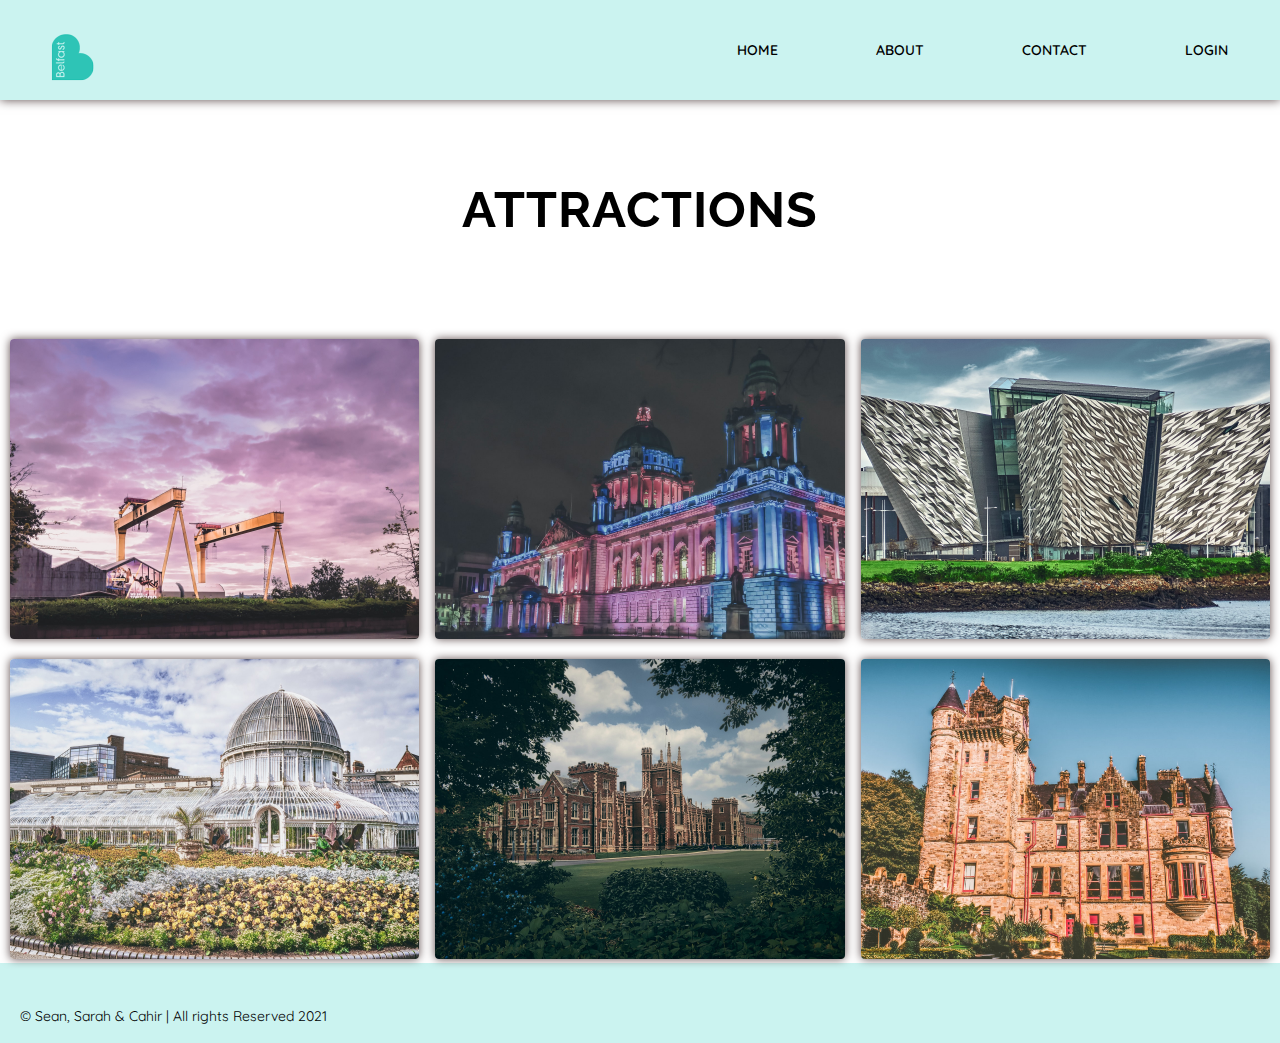
==== attractions.html @ 3146e104 "first commit" ====
<!DOCTYPE html>
<html lang="en">

<head>
    <meta charset="UTF-8">
    <meta http-equiv="X-UA-Compatible" content="IE=edge">
    <meta name="viewport" content="width=device-width, initial-scale=1.0">


    <!-- Stylesheet -->
    <link rel="stylesheet" href="./style.css">
    <!-- Stylesheet -->



    <!-- ----------Font Awesome----------- -->
    <link rel="stylesheet" href="https://use.fontawesome.com/releases/v5.15.4/css/all.css" integrity="sha384-DyZ88mC6Up2uqS4h/KRgHuoeGwBcD4Ng9SiP4dIRy0EXTlnuz47vAwmeGwVChigm" crossorigin="anonymous" />
    <!------------- Font Awesome----------- -->


    <!-- Font -->
    <link rel="preconnect" href="https://fonts.googleapis.com">
    <link rel="preconnect" href="https://fonts.gstatic.com" crossorigin>
    <link href="https://fonts.googleapis.com/css2?family=Quicksand:wght@300;400;500;600;700&display=swap" rel="stylesheet">
    <!-- Font -->

    <!-- Font-2 -->
    <link rel="preconnect" href="https://fonts.googleapis.com">
    <link rel="preconnect" href="https://fonts.gstatic.com" crossorigin>
    <link href="https://fonts.googleapis.com/css2?family=Quicksand:wght@300;400;500;600;700&family=Raleway:wght@400;500;600;800;900&display=swap" rel="stylesheet">

    <!-- Font-2 -->






    <title>See Belfast</title>
</head>

<body>
    <!-- --------------------Navigation-------------------------------->
    <nav class="nav">

        <div class="nav-logo">
            <a href="./index.html"><img src="./images/logo.png" alt=""></a>
        </div>
        <ul class="nav-list">


            <li class="list-item">
                <a href="./index.html">Home</a></li>
            <li class="list-item">
                <a href="./about.html">About</a>
                <ul class="nav-drop-menu">
                    <li><a href="./attractions.html">Attractions</a></li>
                    <li><a href="./local.html">Shop local</a></li>
                    <li><a href="./accommodation.html">Where to stay</a></li>
                </ul>
            </li>
            <li class="list-item"><a href="./contact.html">Contact</a>
                <ul class="nav-drop-menu">
                    <li><a href="./faq.html">FAQs</a></li>

                </ul>
            </li>

            <!-------------------------Login Dropdown---------------------------- -->

            <li class="list-item"><a href="#">Login<i class="fas fa-sign-in-alt"></a></i>
                <ul class="nav-drop-menu">
                    <div class="center">
                        <h1>Login</h1>
                        <form method="post">
                            <div class="txt_field">
                                <input type="text" required>
                                <span></span>
                                <label>Username</label>
                            </div>
                            <div class="txt_field">
                                <input type="password" required>
                                <span></span>
                                <label>Password</label>
                            </div>
                            <div class="pass">Forgot Password?</div>
                            <input type="submit" value="Login">
                            <div class="signup_link">
                                Not a member? <a href="#">Signup</a>
                            </div>
                        </form>
                    </div>
                </ul>

            </li>
            <!----------------------------------- Login Dropdown end---------------------------- -->

        </ul>
    </nav>

    <!-- --------------------Navigation End------------------------ -->






    <section class="banner">

        <h1>Attractions</h1>
        <div class="work">
            <div class="single-service">
                <img src="./images/img-2.jpg" alt="" />
                <div class="overlay"></div>
                <div class="work-desc">
                    <h3>Samson & Goliath</h3>
                    <p>Constructed to service the vast new graving dock at Harland and Wolff, Goliath (the smaller at 315 ft) began work in 1969, and the 348ft Samson five years later. Each of the Krupp-Ardelt designed cranes can lift loads of up to 840
                        tons. Now much beloved Belfast landmarks, their own future was assured in 2003 when they were scheduled for preservation.</p>


                </div>
            </div>
            <div class="single-service">
                <img src="./images/img-3.jpg" alt="" />
                <div class="overlay"></div>
                <div class="work-desc">
                    <h3>City Hall</h3>
                    <p>Belfast City Hall is Belfast City Council's civic building. It is in Donegall Square, in the heart of Belfast city centre. It first opened its doors on 1 August 1906. The grounds at Belfast City Hall have memorials to the history,
                        people and events associated with the city. They are comprised of two lawns, the Titanic Memorial Garden, The Cenotaph and Garden of Remembrance.</p>


                </div>
            </div>
            <div class="single-service">
                <img src="./images/img-4.jpg" alt="" />
                <div class="overlay"></div>
                <div class="work-desc">
                    <h3>Titanic Quarter</h3>
                    <p>Titanic Belfast, named the World's Leading Tourist Attraction at the prestigious World Travel Awards in 2016, is located beside the Titanic Slipways, the Harland and Wolff Drawing Offices and Hamilton Graving Dock, the very place where
                        Titanic was designed, built and launched in 1912.

                    </p>


                </div>
            </div>

            <div class="single-service">
                <img src="./images/img-6.jpg" alt="" />
                <div class="overlay"></div>
                <div class="work-desc">
                    <h3>Botanic Gardens</h3>
                    <p>Botanic Gardens was established in 1828 by the Belfast Botanic and Horticultural Society, in response to public interest in horticulture and botany. Originally known as the Belfast Botanic Garden, the site contained exotic tree species
                        and impressive plant collections from the southern hemisphere, many of which can still be seen in the park. .

                    </p>


                </div>
            </div>
            <div class="single-service">
                <img src="./images/img-5.jpg" alt="" />
                <div class="overlay"></div>
                <div class="work-desc">
                    <h3>Queens University</h3>
                    <p>With a heritage dating back over 175 years, Queen's University Belfast is a member of the Russell Group, combining excellence in research and education with a student-centred ethos. Today, Queen's is shaping a better world through
                        life-changing education and research alongside civic and social responsibility.

                    </p>


                </div>
            </div>
            <div class="single-service">
                <img src="./images/img-7.jpg" alt="" />
                <div class="overlay"></div>
                <div class="work-desc">
                    <h3>Belfast Castle</h3>
                    <p>For generations, Cave Hill has been synonymous with Belfast, with its imposing outline visible throughout the city. The landmark, named for the five caves located on the side of the cliffs, contains a wealth of natural, archaeological
                        and historical features, including Belfast Castle. Its most famous feature, known locally as Napoleon's Nose, is believed to have been the inspiration for Jonathan Swift's novel, Gulliver's Travels.</p>


                </div>
            </div>


        </div>


    </section>






    <!------------------------------ Footer---------------------------->

    <footer>
        <div class="social-links">
            <i class="fab fa-twitter"></i>
            <i class="fab fa-facebook"></i>
            <i class="fab fa-instagram"></i>
            <p>&copy; Sean, Sarah & Cahir | All rights Reserved 2021</p>
        </div>
    </footer>

    <!------------------------------ Footer end-------------------------- -->


</body>

</html>
---- style.css ----
* {
    padding: 0;
    margin: 0;
    box-sizing: border-box;
    font-family: 'Quicksand', sans-serif;
}

*::before,
*::after {
    margin: 0;
    padding: 0;
}

html {
    overflow: scroll;
    overflow-x: hidden;
    scroll-behavior: smooth;
}

::-webkit-scrollbar {
    width: 0px;
    background: transparent;
}


/* ------------------Navigation ---------------------*/

.nav {
    height: 100px;
    width: 100%;
    box-shadow: 0 0 10px rgb(90, 72, 72);
    display: flex;
    z-index: 1;
    background-color: #CBF3F0;
}

.nav-list {
    display: flex;
    justify-content: space-between;
    align-items: center;
    gap: 60px;
    margin: 0 30px;
}

.nav-list li {
    font-size: 14px;
    font-weight: 600;
    text-transform: uppercase;
}

.nav-logo {
    list-style: none;
    cursor: pointer;
    margin-right: auto;
}

.list-item {
    list-style: none;
    position: relative;
    padding: 20px 16px;
    cursor: pointer;
    z-index: 1;
}

.list-item,
.fas {
    margin-left: 6px;
}

.list-item a {
    text-decoration: none;
    color: #000;
}

.list-item:hover ul {
    opacity: 1;
    visibility: visible;
}

.list-item a:hover {
    color: #2ec4b6;
    transition: .2s ease-in-out;
}

.nav-drop-menu {
    position: absolute;
    top: 60px;
    left: -80px;
    box-shadow: 0 0 10px rgb(90, 72, 72);
    background-color: #fff;
    border-radius: 4px;
    width: 180px;
    padding: 16PX;
    display: flex;
    flex-direction: column;
    gap: 0.5rem;
    opacity: 0;
    visibility: hidden;
    transition: opacity 200ms ease-in-out;
}

.nav-drop-menu li {
    list-style: none;
    padding: 8px 16px;
    border-radius: 4px;
    transition: .2s ease-in-out;
    text-align: justify;
}

.nav-drop-menu li:hover {
    background-color: #2ec4b6;
}


/* --------------------------Nav Login Form ------------------------------------*/

.center {
    position: absolute;
    top: -30%;
    left: -38%;
    width: 250px;
    background: white;
    border-radius: 10px;
    box-shadow: 0 0 10px rgb(90, 72, 72);
}

.center h1 {
    text-align: center;
    padding: 20px 0;
    border-bottom: 1px solid silver;
}

.center form {
    padding: 0 20px;
    box-sizing: border-box;
}

form .txt_field {
    position: relative;
    border-bottom: 2px solid #adadad;
    margin: 20px 0;
}

.txt_field input {
    width: 100%;
    padding: 0 5px;
    height: 40px;
    font-size: 16px;
    border: none;
    background: none;
    outline: none;
}

.txt_field label {
    position: absolute;
    top: 50%;
    left: 5px;
    color: #adadad;
    transform: translateY(-50%);
    font-size: 16px;
    pointer-events: none;
    transition: .5s;
}

.txt_field span::before {
    content: '';
    position: absolute;
    top: 40px;
    left: 0;
    width: 0%;
    height: 2px;
    background: #2ec4b6;
    transition: .5s;
}

.txt_field input:focus~label,
.txt_field input:valid~label {
    top: -5px;
    color: #2ec4b6;
}

.txt_field input:focus~span::before,
.txt_field input:valid~span::before {
    width: 100%;
}

.pass {
    margin: -5px 0 20px 5px;
    color: #a6a6a6;
    cursor: pointer;
}

.pass:hover {
    text-decoration: underline;
}

input[type="submit"] {
    width: 100%;
    height: 40px;
    border: 1px solid;
    background: #2ec4b6;
    border-radius: 25px;
    font-size: 18px;
    color: #e9f4fb;
    font-weight: 700;
    cursor: pointer;
    outline: none;
    text-align: center;
}

input[type="submit"]:hover {
    border-color: #2691d9;
    transition: .5s;
}

.signup_link {
    margin: 30px 0;
    text-align: center;
    font-size: 16px;
    color: #666666;
}

.signup_link a {
    color: #2691d9;
    text-decoration: none;
}

.signup_link a:hover {
    text-decoration: underline;
}


/*----------------------------- --------------Nav Login Form end ----------------*/


/* ------------------Navigation End------------------------- ---------------------*/


/* ------------------------------------Main Section ---------------------*/

.main {
    height: 100%;
    width: 100%;
}

.hero {
    background: linear-gradient(rgba(24, 61, 59, 0.5), rgba(0, 0, 0, 0.8)), url(./images/bg-2.jpg) no-repeat center center fixed;
    -webkit-background-size: cover;
    -moz-background-size: cover;
    -o-background-size: cover;
    background-size: cover;
    height: 100vh;
    display: flex;
    justify-content: flex-start;
    align-items: center;
}

.text-box {
    padding-left: 60px;
    margin-bottom: 120px;
    text-align: justify;
}

.text-box h1 {
    font-size: 100px;
    color: #fff;
    font-weight: 900;
    text-transform: uppercase;
    margin-bottom: 10px;
    font-family: 'Raleway', sans-serif;
}

.text-box p {
    font-size: 30px;
    color: #fff;
    padding-top: 1px;
    font-style: italic;
    font-weight: 300;
}

.hero-btn {
    background: none;
    width: 150px;
    display: inline-block;
    margin: 0 10px;
    padding: 12px 0;
    color: #fff;
    border: 1px solid #fff;
    border-radius: 4px;
    z-index: 1;
    transition: color 0.5s;
    text-align: center;
    text-decoration: none;
    text-transform: uppercase;
    letter-spacing: 1px;
    font-weight: 500;
    overflow: hidden;
}

.hero-btn:hover {
    background: #2ec4b6;
    cursor: pointer;
    color: #fff;
    transition: .5s ease-in-out;
}

.hero-buttons {
    position: absolute;
    top: 87%;
    left: 9%;
    transform: translate(-50%, -50%);
}


/*----------- ----------------main section end-------- ----------------------*/


/* -------------------Individual Pages--------------------- */


/* -----------------------Contact Page---------------------- */

#contact {
    background: #fff;
    height: 100vh;
}

.contact-container {
    max-width: 1170px;
    margin-left: auto;
    margin-right: auto;
}

ul {
    list-style: none;
    padding: 0;
}

.contact-logo {
    padding-top: 50px;
    font-family: 'Raleway', sans-serif;
    font-size: 30px;
}

.contact-wrapper {
    margin-top: 100px;
    box-shadow: 10px 10px 10px rgba(0, 0, 0, 0.3);
    background: #2ec4b6;
    border: none;
}

.contact-wrapper>* {
    padding: 16px;
}

.company-info {
    background: #CBF3F0;
    color: #000;
}

.company-info h3 {
    font-size: 28px;
    font-weight: 700;
    text-transform: uppercase;
}

.company-info h3,
.company-info ul {
    text-align: center;
    margin: 0 0 16px 0;
}

.company-info ul li {
    position: relative;
}

.company-info ul li i {
    position: absolute;
    top: 13px;
    left: 10px;
}

.company-info ul li {
    padding: 8px;
    font-size: 20px;
    padding-top: 10px;
}

.company-info p {
    box-shadow: 0 0 10px rgb(90, 72, 72);
}

#contact-info {
    background: #2ec4b6;
}

#contact-info h3 {
    text-align: center;
    margin-bottom: 10px;
}


/*----------------- Contact Form styles--------------------------- */

#contact-info form {
    display: grid;
    grid-template-columns: 1fr 1fr;
    grid-gap: 20px;
}

#contact-info form label {
    display: block;
}

#contact-info form p {
    margin: 0;
}

#contact-info input[type="text"] {
    color: #000;
}

#contact-info form .full {
    grid-column: 1 / 3;
}

#contact-info form input,
#contact-info form textarea {
    width: 100%;
    padding: 16px;
    border: 1px solid var(--secondary-color);
}

#contact-info button {
    border: 0;
    background: #3aaca8;
    text-transform: uppercase;
    cursor: pointer;
    width: 20%;
    padding: 10px 2px;
    border: 1px solid #000;
    border-radius: 50PX;
}

.full {
    text-align: center;
}

#contact-info button:hover,
#contact-info button:focus {
    background: #001615;
    color: #fff;
    outline: 0;
    transition: background-color .3s ease-in;
}


/* large screens */

@media (min-width: 700px) {
    .contact-wrapper {
        display: grid;
        grid-template-columns: 1fr 2fr;
    }
    .contact-wrapper>* {
        padding: 32px;
    }
    .company-info h3,
    .company-info ul,
    .contact-logo {
        text-align: center;
    }
}


/* ----------------------Contact Page End--------------------- */


/*-------------- -----------Attractions Page------------------------------------ */

.attractions {
    height: 100%;
    width: 100%;
    background: #CBF3F0;
}

.banner h1 {
    text-align: center;
    padding-top: 80px;
    font-size: 50px;
    font-weight: 700;
    text-transform: uppercase;
    font-family: 'Raleway', sans-serif;
    letter-spacing: 1px;
}

.work {
    margin-top: 100px;
    display: grid;
    grid-template-columns: repeat(3, 1fr);
    grid-gap: 1em;
    cursor: pointer;
    padding: 0 10px;
}

.work img {
    height: 300px;
    object-fit: cover;
    width: 100%;
    border-radius: 4px;
    box-shadow: 0 0 10px rgb(90, 72, 72);
}

.single-service {
    text-align: center;
    border-radius: 7px;
    height: 100%;
    color: #fff;
    position: relative;
}

.overlay {
    width: 100%;
    height: 100%;
    position: absolute;
    top: 0;
    border-radius: 5px;
    cursor: pointer;
    background: linear-gradient(rgba(41, 50, 65, 0.3), rgb(18, 151, 129));
    opacity: 0;
    transition: 1s;
}

.work-desc h3 {
    font-weight: 400;
    font-size: 50px;
}

.work-desc p {
    padding-top: 40px;
    font-size: 14px;
    text-align: justify;
    margin: 0 20px;
}

.single-service:hover .overlay {
    opacity: 1;
}

.single-service:hover .work-desc {
    bottom: 20%;
    opacity: 1;
}

.work-desc {
    width: 100%;
    position: absolute;
    bottom: 0;
    opacity: 0;
    left: 50%;
    transform: translateX(-50%);
    transition: 1s;
}


/* ----------------------Attractions Page End --------------------------------*/


/*--------------------------- Accommodation Page------------------- */

.hotels {
    text-align: center;
    margin-top: 20px;
}

.hotels p {
    text-align: justify;
    margin: 0px 10%;
    padding-top: 20px;
    font-weight: 400;
    font-size: 18px;
    width: 80%;
}

.hotels h1 {
    padding: 30px;
    font-weight: 800;
    font-size: 40px;
}

.hotels img {
    height: 300px;
}

.hotel-2 img {
    height: 380px;
}

.hotel-3 p {
    padding-bottom: 20px;
}


/* -------------Accommodation Page end----------------- */


/*------------ locals Page ------------------------------*/

.locals {
    text-align: center;
    margin-top: 20px;
}

.locals p {
    text-align: justify;
    margin: 0px 10%;
    padding-top: 20px;
    font-weight: 400;
    font-size: 18px;
    width: 80%;
}

.locals h1 {
    padding: 30px;
    font-weight: 800;
    font-size: 40px;
}

.locals img {
    height: 300px;
}

.local-3 img {
    height: 370px;
    padding-bottom: 20px;
}

.local-3 p {
    padding-bottom: 20px;
}

.heading {
    text-align: center;
    padding-top: 20px;
    font-size: 50px;
}


/*--------------- Locals page end ----------------------------*/


/* ------------------------About Page ------------------------------*/

.about-info h1 {
    text-align: center;
    font-size: 40px;
    font-weight: 600;
    margin: 30px;
}

.about-info {
    text-align: center;
}

.about-info img {
    height: 60vh;
}

.about-info p {
    text-align: justify;
    margin: 20px 70px;
}


/* ----------------------------------About page end -------------------*/


/* ----------------------------------FAQS------- --------------------*/

.questions {
    height: 100vh;
}

.questions h1 {
    text-align: center;
    font-size: 40px;
    margin: 30px;
}

.question-1,
.question-2,
.question-3 p {
    margin: 10px 50px;
    font-size: 20px;
}


/* ----------------------------FAQS END------------------------------------ */


/* -------------------------Individual Pages End -------------*/


/* -----------------------------Footer------------------------------- */

footer {
    height: 80px;
    width: 100%;
    background-color: #CBF3F0;
    display: flex;
    justify-content: space-between;
    align-items: center;
    padding: 0px 20px;
}

.social-links {
    text-align: center;
}

.social-links .fab {
    font-size: 20px;
    margin: 0 30px;
}

footer p {
    font-size: 14px;
    text-align: center;
}

.social-links .fab:hover {
    color: #2ec4b6;
    cursor: pointer;
    transition: .5s ease-in-out;
}

.box {
    height: 100%;
}

.box p {
    font-size: 12px;
    text-align: center;
    padding-bottom: 10px;
}

.form-box {
    padding: 5px;
    border-radius: 3px;
    background: #2ec4b6;
    box-shadow: 0 0 10px rgb(90, 72, 72);
}

.form-box input {
    font-size: 16px;
    color: #000;
    padding: 5px;
    border: none;
    outline: none;
    background: #CBF3F0;
}

.form-box button {
    color: #fff;
    padding: 6px;
    font-size: 14px;
    border: none;
    background: #1b4242;
    cursor: pointer;
    transition: .3s;
}

.form-box button:hover {
    background: #088fe4;
}


/* -----------------------Footer---------------------------------------- */


/* ------------------Media Queries--------------------------- */

@media screen and (max-width: 858px) {
    .nav {
        display: flex;
        flex-direction: column;
        align-items: center;
        position: relative;
    }
    .nav-logo img {
        height: 80px;
        text-align: center;
    }
    .nav-logo {
        position: absolute;
        top: -18%;
    }
    .nav-list {
        margin-top: 40px;
    }
    .hero {
        display: flex;
        justify-content: center;
        align-items: center;
    }
    .text-box h1 {
        font-size: 80px;
        color: #fff;
        font-weight: 900;
        text-transform: uppercase;
        margin-bottom: 5px;
        font-family: 'Raleway', sans-serif;
    }
    .text-box p {
        font-size: 20px;
        color: #fff;
        padding-top: 10px;
        font-weight: 300;
        font-style: italic;
    }
    .hero-buttons {
        position: absolute;
        bottom: 3%;
        left: 36%;
        transform: translate(-50%, -50%);
    }
    .work {
        margin-top: 100px;
        display: grid;
        grid-template-columns: repeat(1, 1fr);
        grid-gap: 1em;
        cursor: pointer;
        padding: 0 10px;
    }
    footer {
        flex-direction: column-reverse;
    }
}
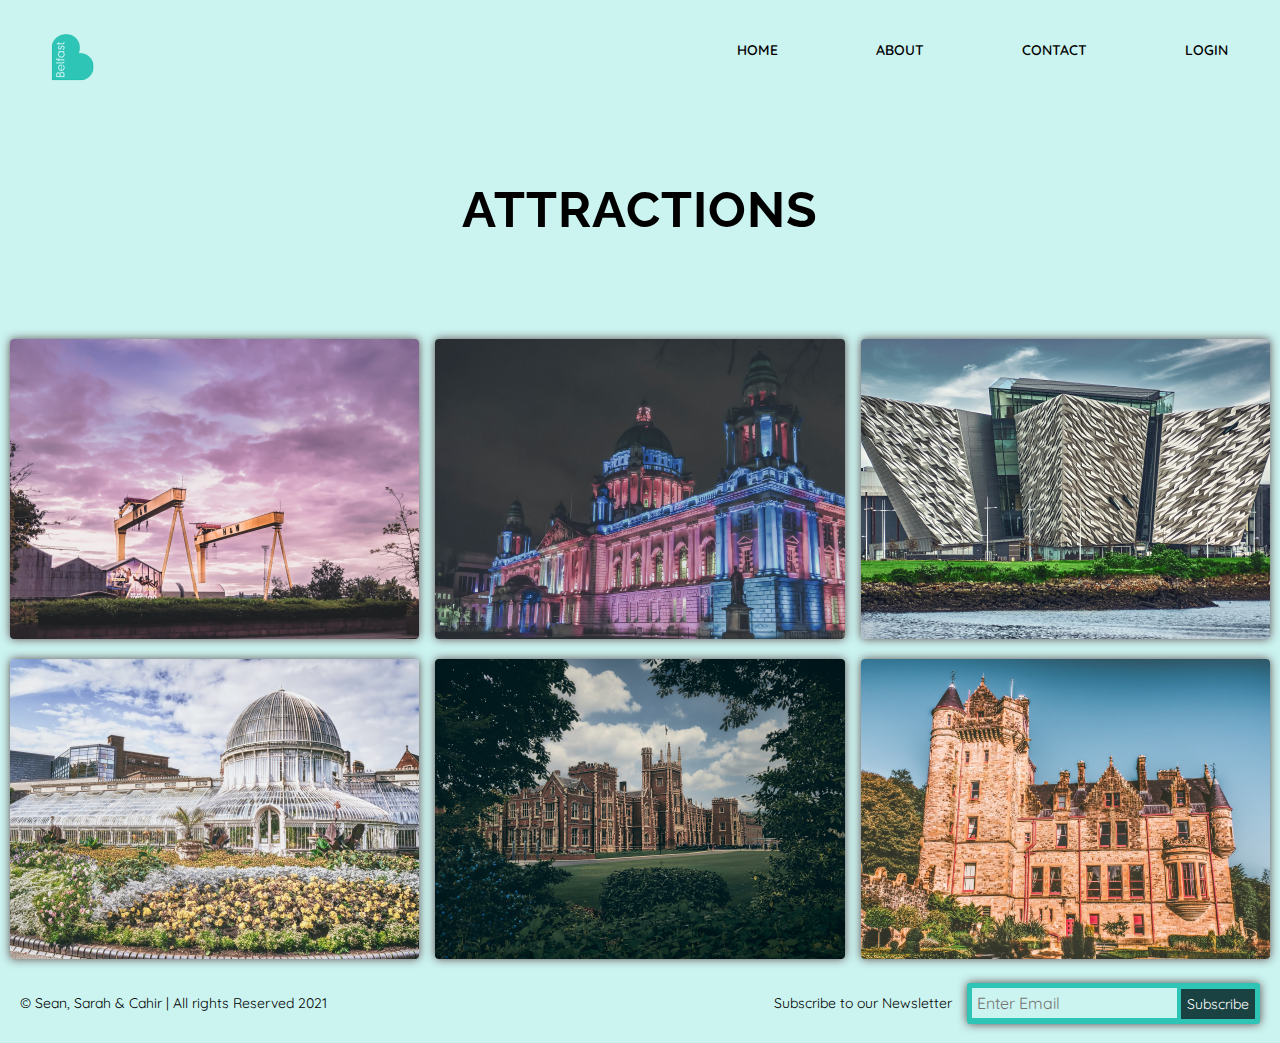
==== commit dedbc000: "update" ====
--- a/attractions.html
+++ b/attractions.html
@@ -105,14 +105,14 @@
 
 
 
-    <section class="banner">
+    <section class="attractions">
 
         <h1>Attractions</h1>
-        <div class="work">
-            <div class="single-service">
+        <div class="att-wrapper">
+            <div class="att-box">
                 <img src="./images/img-2.jpg" alt="" />
                 <div class="overlay"></div>
-                <div class="work-desc">
+                <div class="att-desc">
                     <h3>Samson & Goliath</h3>
                     <p>Constructed to service the vast new graving dock at Harland and Wolff, Goliath (the smaller at 315 ft) began work in 1969, and the 348ft Samson five years later. Each of the Krupp-Ardelt designed cranes can lift loads of up to 840
                         tons. Now much beloved Belfast landmarks, their own future was assured in 2003 when they were scheduled for preservation.</p>
@@ -120,10 +120,10 @@
 
                 </div>
             </div>
-            <div class="single-service">
+            <div class="att-box">
                 <img src="./images/img-3.jpg" alt="" />
                 <div class="overlay"></div>
-                <div class="work-desc">
+                <div class="att-desc">
                     <h3>City Hall</h3>
                     <p>Belfast City Hall is Belfast City Council's civic building. It is in Donegall Square, in the heart of Belfast city centre. It first opened its doors on 1 August 1906. The grounds at Belfast City Hall have memorials to the history,
                         people and events associated with the city. They are comprised of two lawns, the Titanic Memorial Garden, The Cenotaph and Garden of Remembrance.</p>
@@ -131,10 +131,10 @@
 
                 </div>
             </div>
-            <div class="single-service">
+            <div class="att-box">
                 <img src="./images/img-4.jpg" alt="" />
                 <div class="overlay"></div>
-                <div class="work-desc">
+                <div class="att-desc">
                     <h3>Titanic Quarter</h3>
                     <p>Titanic Belfast, named the World's Leading Tourist Attraction at the prestigious World Travel Awards in 2016, is located beside the Titanic Slipways, the Harland and Wolff Drawing Offices and Hamilton Graving Dock, the very place where
                         Titanic was designed, built and launched in 1912.
@@ -145,10 +145,10 @@
                 </div>
             </div>
 
-            <div class="single-service">
+            <div class="att-box">
                 <img src="./images/img-6.jpg" alt="" />
                 <div class="overlay"></div>
-                <div class="work-desc">
+                <div class="att-desc">
                     <h3>Botanic Gardens</h3>
                     <p>Botanic Gardens was established in 1828 by the Belfast Botanic and Horticultural Society, in response to public interest in horticulture and botany. Originally known as the Belfast Botanic Garden, the site contained exotic tree species
                         and impressive plant collections from the southern hemisphere, many of which can still be seen in the park. .
@@ -158,10 +158,10 @@
 
                 </div>
             </div>
-            <div class="single-service">
+            <div class="att-box">
                 <img src="./images/img-5.jpg" alt="" />
                 <div class="overlay"></div>
-                <div class="work-desc">
+                <div class="att-desc">
                     <h3>Queens University</h3>
                     <p>With a heritage dating back over 175 years, Queen's University Belfast is a member of the Russell Group, combining excellence in research and education with a student-centred ethos. Today, Queen's is shaping a better world through
                         life-changing education and research alongside civic and social responsibility.
@@ -171,10 +171,10 @@
 
                 </div>
             </div>
-            <div class="single-service">
+            <div class="att-box">
                 <img src="./images/img-7.jpg" alt="" />
                 <div class="overlay"></div>
-                <div class="work-desc">
+                <div class="att-desc">
                     <h3>Belfast Castle</h3>
                     <p>For generations, Cave Hill has been synonymous with Belfast, with its imposing outline visible throughout the city. The landmark, named for the five caves located on the side of the cliffs, contains a wealth of natural, archaeological
                         and historical features, including Belfast Castle. Its most famous feature, known locally as Napoleon's Nose, is believed to have been the inspiration for Jonathan Swift's novel, Gulliver's Travels.</p>
@@ -197,11 +197,31 @@
     <!------------------------------ Footer---------------------------->
 
     <footer>
+        <div class="foot-left">
+            <p>&copy; Sean, Sarah & Cahir | All rights Reserved 2021</p>
+        </div>
         <div class="social-links">
             <i class="fab fa-twitter"></i>
             <i class="fab fa-facebook"></i>
             <i class="fab fa-instagram"></i>
-            <p>&copy; Sean, Sarah & Cahir | All rights Reserved 2021</p>
+
+        </div>
+     
+        
+        <div class="foot-right">
+
+            <div class="box">
+                <p class="sub">Subscribe to our Newsletter</p>
+
+                <form action="#">
+              
+                    <div class="form-box">
+                      
+                        <input type="text" name="EmailAddress" placeholder="Enter Email">
+                        <button type="submit">Subscribe</button>
+                    </div>
+                </form>
+            </div>
         </div>
     </footer>
 
--- a/style.css
+++ b/style.css
@@ -484,7 +484,7 @@
     background: #CBF3F0;
 }
 
-.banner h1 {
+.attractions h1 {
     text-align: center;
     padding-top: 80px;
     font-size: 50px;
@@ -494,7 +494,7 @@
     letter-spacing: 1px;
 }
 
-.work {
+.att-wrapper {
     margin-top: 100px;
     display: grid;
     grid-template-columns: repeat(3, 1fr);
@@ -503,7 +503,7 @@
     padding: 0 10px;
 }
 
-.work img {
+.att-wrapper img {
     height: 300px;
     object-fit: cover;
     width: 100%;
@@ -511,7 +511,7 @@
     box-shadow: 0 0 10px rgb(90, 72, 72);
 }
 
-.single-service {
+.att-box {
     text-align: center;
     border-radius: 7px;
     height: 100%;
@@ -531,28 +531,28 @@
     transition: 1s;
 }
 
-.work-desc h3 {
+.att-desc h3 {
     font-weight: 400;
     font-size: 50px;
 }
 
-.work-desc p {
+.att-desc p {
     padding-top: 40px;
     font-size: 14px;
     text-align: justify;
     margin: 0 20px;
 }
 
-.single-service:hover .overlay {
+.att-box:hover .overlay {
     opacity: 1;
 }
 
-.single-service:hover .work-desc {
+.att-box:hover .att-desc {
     bottom: 20%;
     opacity: 1;
 }
 
-.work-desc {
+.att-desc {
     width: 100%;
     position: absolute;
     bottom: 0;
@@ -690,7 +690,7 @@
 .question-1,
 .question-2,
 .question-3 p {
-    margin: 10px 50px;
+    margin: 20px 50px;
     font-size: 20px;
 }
 
@@ -735,13 +735,17 @@
 
 .box {
     height: 100%;
-}
-
-.box p {
-    font-size: 12px;
-    text-align: center;
-    padding-bottom: 10px;
-}
+    display: flex;
+    justify-content: center;
+    align-items: center;
+   
+}
+
+.sub{
+    margin-right: 15px;
+}
+
+
 
 .form-box {
     padding: 5px;
@@ -823,7 +827,7 @@
         left: 36%;
         transform: translate(-50%, -50%);
     }
-    .work {
+    .att-wrapper {
         margin-top: 100px;
         display: grid;
         grid-template-columns: repeat(1, 1fr);
